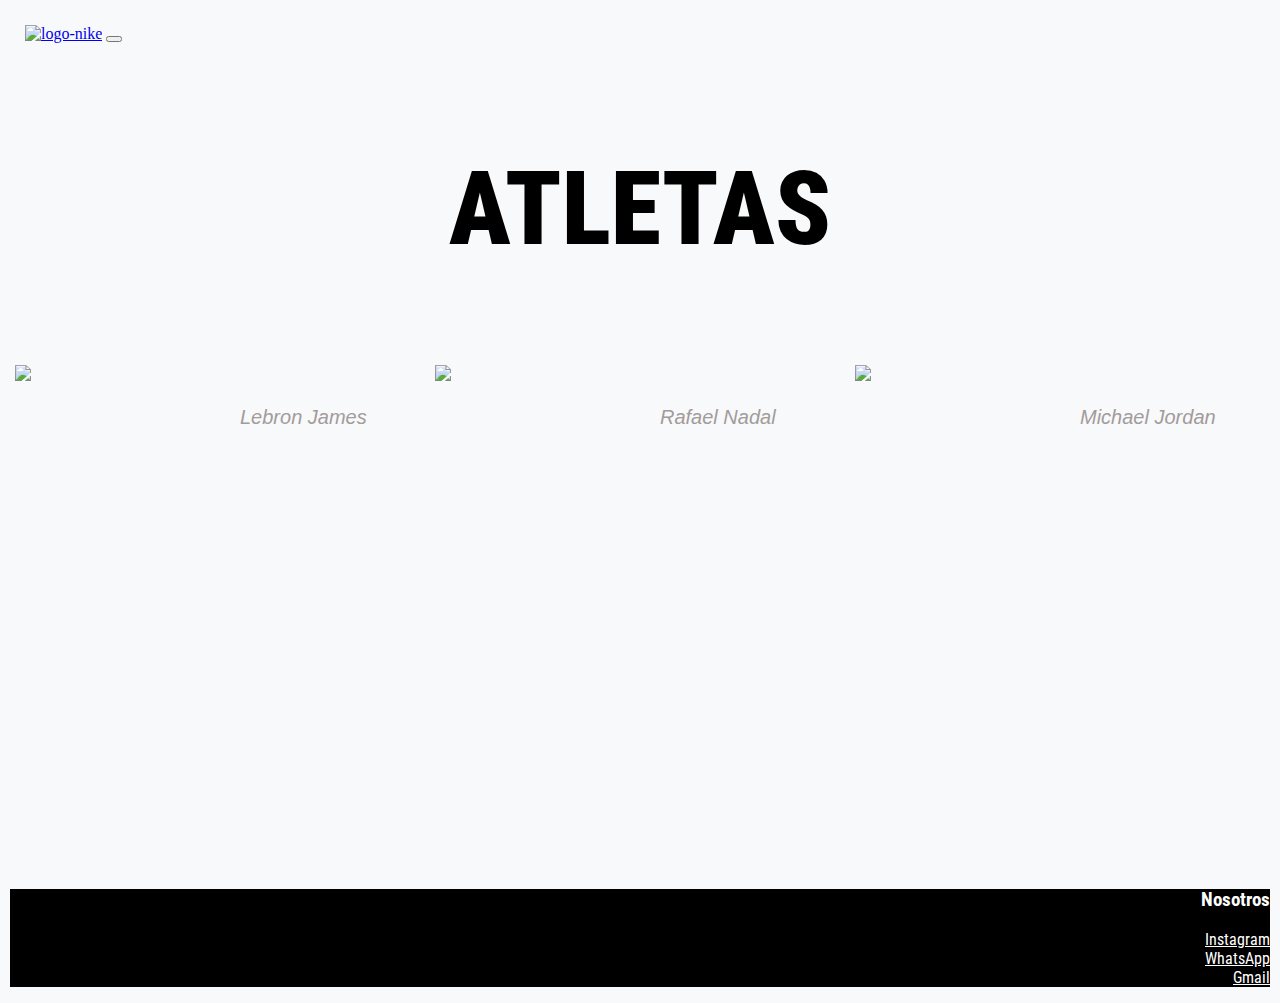
==== html/atletas.html @ a8a5d77b "2da entrega" ====
<!DOCTYPE html>
<html lang="en">
  <head>
    <meta charset="UTF-8" />
    <meta name="viewport" content="width=device-width, initial-scale=1.0" />
    <title>NIKE</title>
    <!--Link Bootstrap-->
    <link
      href="https://cdn.jsdelivr.net/npm/bootstrap@5.3.2/dist/css/bootstrap.min.css"
      rel="stylesheet"
      integrity="sha384-T3c6CoIi6uLrA9TneNEoa7RxnatzjcDSCmG1MXxSR1GAsXEV/Dwwykc2MPK8M2HN"
      crossorigin="anonymous"
    />
    <!--Link CSS-->
    <link rel="stylesheet" href="/css/style.css" />
    <link rel="preconnect" href="https://fonts.googleapis.com" />
    <link rel="preconnect" href="https://fonts.gstatic.com" crossorigin />
    <link
      href="https://fonts.googleapis.com/css2?family=Anton&family=Nunito+Sans:opsz,wght@6..12,300&family=Poppins:ital,wght@1,900&family=Roboto+Condensed&display=swap"
      rel="stylesheet"
    />
  </head>

  <body class="body">
    <header>
      <nav class="navbar navbar-expand-lg bg-body-tertiary">
        <div class="container-fluid">
          <a class="navbar-brand" href="#"
            ><img
              src="https://i.pinimg.com/originals/9d/0b/4b/9d0b4b9cbaba5226a76757b0e2e99367.png"
              alt="logo-nike"
              class="logo-navbar"
          /></a>
          <button
            class="navbar-toggler"
            type="button"
            data-bs-toggle="collapse"
            data-bs-target="#navbarNav"
            aria-controls="navbarNav"
            aria-expanded="false"
            aria-label="Toggle navigation"
          >
            <span class="navbar-toggler-icon"></span>
          </button>
          <div class="navbar-collapse" id="navbarNav">
            <ul class="navbar-nav">
              <li class="nav-item">
                <a
                  class="nav-link active"
                  aria-current="page"
                  href="/index.html"
                  >Inicio</a
                >
              </li>
              <li class="nav-item">
                <a class="nav-link" href="tienda.html">Tienda</a>
              </li>
              <li class="nav-item">
                <a class="nav-link" href="atletas.html">Atletas</a>
              </li>
              <li class="nav-item">
                <a class="nav-link" href="modelos.html">Modelos Iconicos</a>
              </li>
              <li class="nav-item">
                <a class="nav-link" href="historia.html">Historia</a>
              </li>
            </ul>
          </div>
        </div>
      </nav>
    </header>

    <main>
      <section>
        <h2 class="titulo-centrado">ATLETAS</h2>

        <div class="fila-atletas">
          <div class="columna-atletas">
            <img
              src="https://i.pinimg.com/originals/63/5b/e3/635be3c48342bec1712d4bdde1fe4622.jpg"
              alt=" "
              style="width: 100%"
            />
            <div class="nombre-atleta">Lebron James</div>
          </div>
          <div class="columna-atletas">
            <img
              src="https://i.pinimg.com/originals/fd/c3/a3/fdc3a3dd8ba06d1bac19644eab86b276.jpg"
              alt=" "
              style="width: 100%"
            />
            <div class="nombre-atleta">Rafael Nadal</div>
          </div>
          <div class="columna-atletas">
            <img
              src="https://img.buzzfeed.com/buzzfeed-static/complex/images/m4qe3i7oxkxd12v3qafi/michael-jordan-dunk-1988.jpg"
              alt=" "
              style="width: 100%"
            />
            <div class="nombre-atleta">Michael Jordan</div>
          </div>
        </div>
      </section>
    </main>

    <footer class="pie-pagina">
      <ul>
        <ul>
          <h3 class="contenido-piepagina">Nosotros</h3>
        </ul>
        <ul>
          <a class="contenido-piepagina" href="https://www.instagram.com/nike/"
            >Instagram</a
          >
        </ul>
        <ul>
          <a class="contenido-piepagina" href="">WhatsApp</a>
        </ul>
        <ul>
          <a class="contenido-piepagina" href="">Gmail</a>
        </ul>
      </ul>
    </footer>

    <!--Script de Bootstrap-->
    <link
      href="https://cdn.jsdelivr.net/npm/bootstrap@5.3.2/dist/css/bootstrap.min.css"
      rel="stylesheet"
      integrity="sha384-T3c6CoIi6uLrA9TneNEoa7RxnatzjcDSCmG1MXxSR1GAsXEV/Dwwykc2MPK8M2HN"
      crossorigin="anonymous"
    />
  </body>
</html>
---- css/style.css ----
/***********Inicio**********/

.body {
  background-color: #f8f9fa;
  margin: 10px;
  padding: 0px;
  box-sizing: border-box;
}

.logo-navbar {
  height: 70px;
}

header {
  background-color: #f8f9fa;
  display: flex;
  padding: 15px;
  justify-content: space-between;
  align-items: center;
}

header .navbar-collapse {
  color: #f8f9fa;
  display: none;
  position: relative;
}

header .navbar-collapse ul {
  list-style-type: none;
  display: flex;
  justify-content: space-between;
}

header .navbar-collapse ul li a {
  color: #000000;
  text-decoration: none;
  font-family: Arial, Helvetica, sans-serif;
  margin: 0px 40px 0px 40px;
  justify-content: space-between;
  align-items: center;
  font-size: larger;
}

.titulo {
  font-family: "Anton", sans-serif;
  font-family: "Nunito Sans", sans-serif;
  font-family: "Poppins", sans-serif;
  font-family: "Roboto Condensed", sans-serif;
  font-style: italic;
}

.imagen-inicio {
  height: 400px;
  width: 100%;
}

.enlaces-inicio {
  text-align: center;
}

.titulo-centrado {
  font-family: "Anton", sans-serif;
  font-family: "Nunito Sans", sans-serif;
  font-family: "Poppins", sans-serif;
  font-family: "Roboto Condensed", sans-serif;
  font-weight: 900;
  font-size: 8vw;
  text-transform: uppercase;
  text-align: center;
  line-height: 1;
  padding: 15px;
}

.imagen-categorias {
  height: 300px;
  width: 25%;
}

.link-categorias {
  background-color: #000000;
  display: block;
  margin-top: 5px;
  margin-left: 0px;
  width: 100px;
  text-decoration: none;
  text-align: center;
  font-family: Arial, Helvetica, sans-serif;
  border-radius: 5px;
  color: #ffffff;
}

.link-categorias:hover {
  background-color: #494141;
  border: 1px solid #000000;
  color: #000000;
  transition: 1s;
}

.pie-pagina {
  text-align: right;
  background-color: #000000;
}

.contenido-piepagina {
  font-family: "Anton", sans-serif;
  font-family: "Nunito Sans", sans-serif;
  font-family: "Poppins", sans-serif;
  font-family: "Roboto Condensed", sans-serif;
  color: #ffffff;
}

.zapas-carousel {
  height: 400px;
  width: 300px;
}

/***********Tienda**********/
.titulo-tienda {
  font-family: "Anton", sans-serif;
  font-family: "Nunito Sans", sans-serif;
  font-family: "Poppins", sans-serif;
  font-family: "Roboto Condensed", sans-serif;
  font-weight: 900;
  font-size: 8vw;
  text-transform: uppercase;
  text-align: center;
  line-height: 1;
  padding: 15px;
}

.columna {
  width: 33.3%;
  padding: 5px;
}

.fila {
  display: flex;
}

.nombre-zapatilla {
  display: flex;
  justify-content: space-between;
  font-family: "Anton", sans-serif;
  font-family: "Nunito Sans", sans-serif;
  font-family: "Poppins", sans-serif;
  font-family: "Roboto Condensed", sans-serif;
  font-size: large;
  padding-top: 5px;
}

.precio-zapatilla {
  display: flex;
  justify-content: space-between;
  font-family: "Anton", sans-serif;
  font-family: "Nunito Sans", sans-serif;
  font-family: "Poppins", sans-serif;
  font-family: "Roboto Condensed", sans-serif;
  font-size: large;
}

.imagenes-tienda {
  display: flex;
  justify-content: space-between;
  border-radius: 5px;
}

/***********Atletas**********/

.columna-atletas {
  width: 33.3%;
  padding: 5px;
  display: inline-block;
  position: relative;
}

.columna-atletas img {
  display: block;
  width: 100%;
  height: 500px;
}

.fila-atletas {
  display: flex;
}

.nombre-atleta {
  position: absolute;
  top: 7%;
  left: 50%;
  color: #a39b9b;
  padding: 10px 20px;
  font-size: 20px;
  text-align: right;
  font-family: Arial, Helvetica, sans-serif;
  font-style: oblique;
}

/***********Modelos**********/

.grid-container {
  display: grid;
  grid-template-columns: repeat(2, 1fr);
  grid-template-rows: repeat(2, 1fr);
  gap: 15px;
}

.grid-item-uno {
  background-color: #000000;
  grid-column: 1/2;
  grid-row: 1/2;
  padding: 16px;
  border-radius: 5px;
}

.grid-item-uno h1 {
  font-size: 2rem;
  font-family: Arial, Helvetica, sans-serif;
  color: #ffffff;
}

.grid-item-uno p {
  font-size: 1rem;
  font-family: Arial, Helvetica, sans-serif;
  color: #ffffff;
}

.grid-item-uno img {
  width: 100%;
  border-radius: 5px;
}

.grid-item-dos {
  background-color: #000000;
  grid-column: 2/2;
  grid-row: 1/2;
  padding: 16px;
  border-radius: 5px;
}

.grid-item-dos h1 {
  font-size: 2rem;
  font-family: Arial, Helvetica, sans-serif;
  color: #ffffff;
}

.grid-item-dos p {
  font-size: 1rem;
  font-family: Arial, Helvetica, sans-serif;
  color: #ffffff;
}

.grid-item-dos img {
  width: 100%;
  border-radius: 5px;
}

.zapas-modelos {
  display: flex;
  justify-content: space-between;
}

.zapas-modelos img {
  width: 50%;
  padding: 5px;
}

.zapas-modelos p {
  text-decoration: none;
  font-family: Arial, Helvetica, sans-serif;
}

.imagen-modelos img {
  display: block;
  width: 300px;
}

.nombre-modelos {
  position: absolute;
  top: 15%;
  left: 60%;
  color: #000000;
  padding: 10px 20px;
  font-size: 25px;
  text-align: right;
  font-family: "Anton", sans-serif;
  font-family: "Nunito Sans", sans-serif;
  font-family: "Poppins", sans-serif;
  font-family: "Roboto Condensed", sans-serif;
}

.imagen-modelos-jordan {
  position: relative;
  display: inline-block;
}

.imagen-modelos-jordan img {
  display: block;
  width: 100%;
  height: auto;
}

.nombre-modelos-jordan {
  position: absolute;
  top: 20%;
  left: 60%;
  color: #000000;
  padding: 10px 20px;
  font-size: 25px;
  text-align: right;
  font-family: "Anton", sans-serif;
  font-family: "Nunito Sans", sans-serif;
  font-family: "Poppins", sans-serif;
  font-family: "Roboto Condensed", sans-serif;
}

/***********Historia**********/

.titulo-historia {
  font-family: "Anton", sans-serif;
  font-family: "Nunito Sans", sans-serif;
  font-family: "Poppins", sans-serif;
  font-family: "Roboto Condensed", sans-serif;
  padding: 10px 30px;
  text-align: left;
  display: flex;
  align-items: center;
  justify-content: space-between;
  border-bottom: 1px solid;
}

.texto-historia {
  text-align: left;
  font-family: "Anton", sans-serif;
  font-family: "Nunito Sans", sans-serif;
  font-family: "Poppins", sans-serif;
  font-family: "Roboto Condensed", sans-serif;
  margin: 15px;
}

.columna-historia {
  width: 25%;
  padding: 5px;
  display: inline-block;
  position: relative;
}

.columna-historia img {
  display: block;
  width: 100%;
  height: 180px;
}

.fila-historia {
  display: flex;
}

.lideres {
  text-align: left;
  font-family: "Anton", sans-serif;
  font-family: "Nunito Sans", sans-serif;
  font-family: "Poppins", sans-serif;
  font-family: "Roboto Condensed", sans-serif;
}
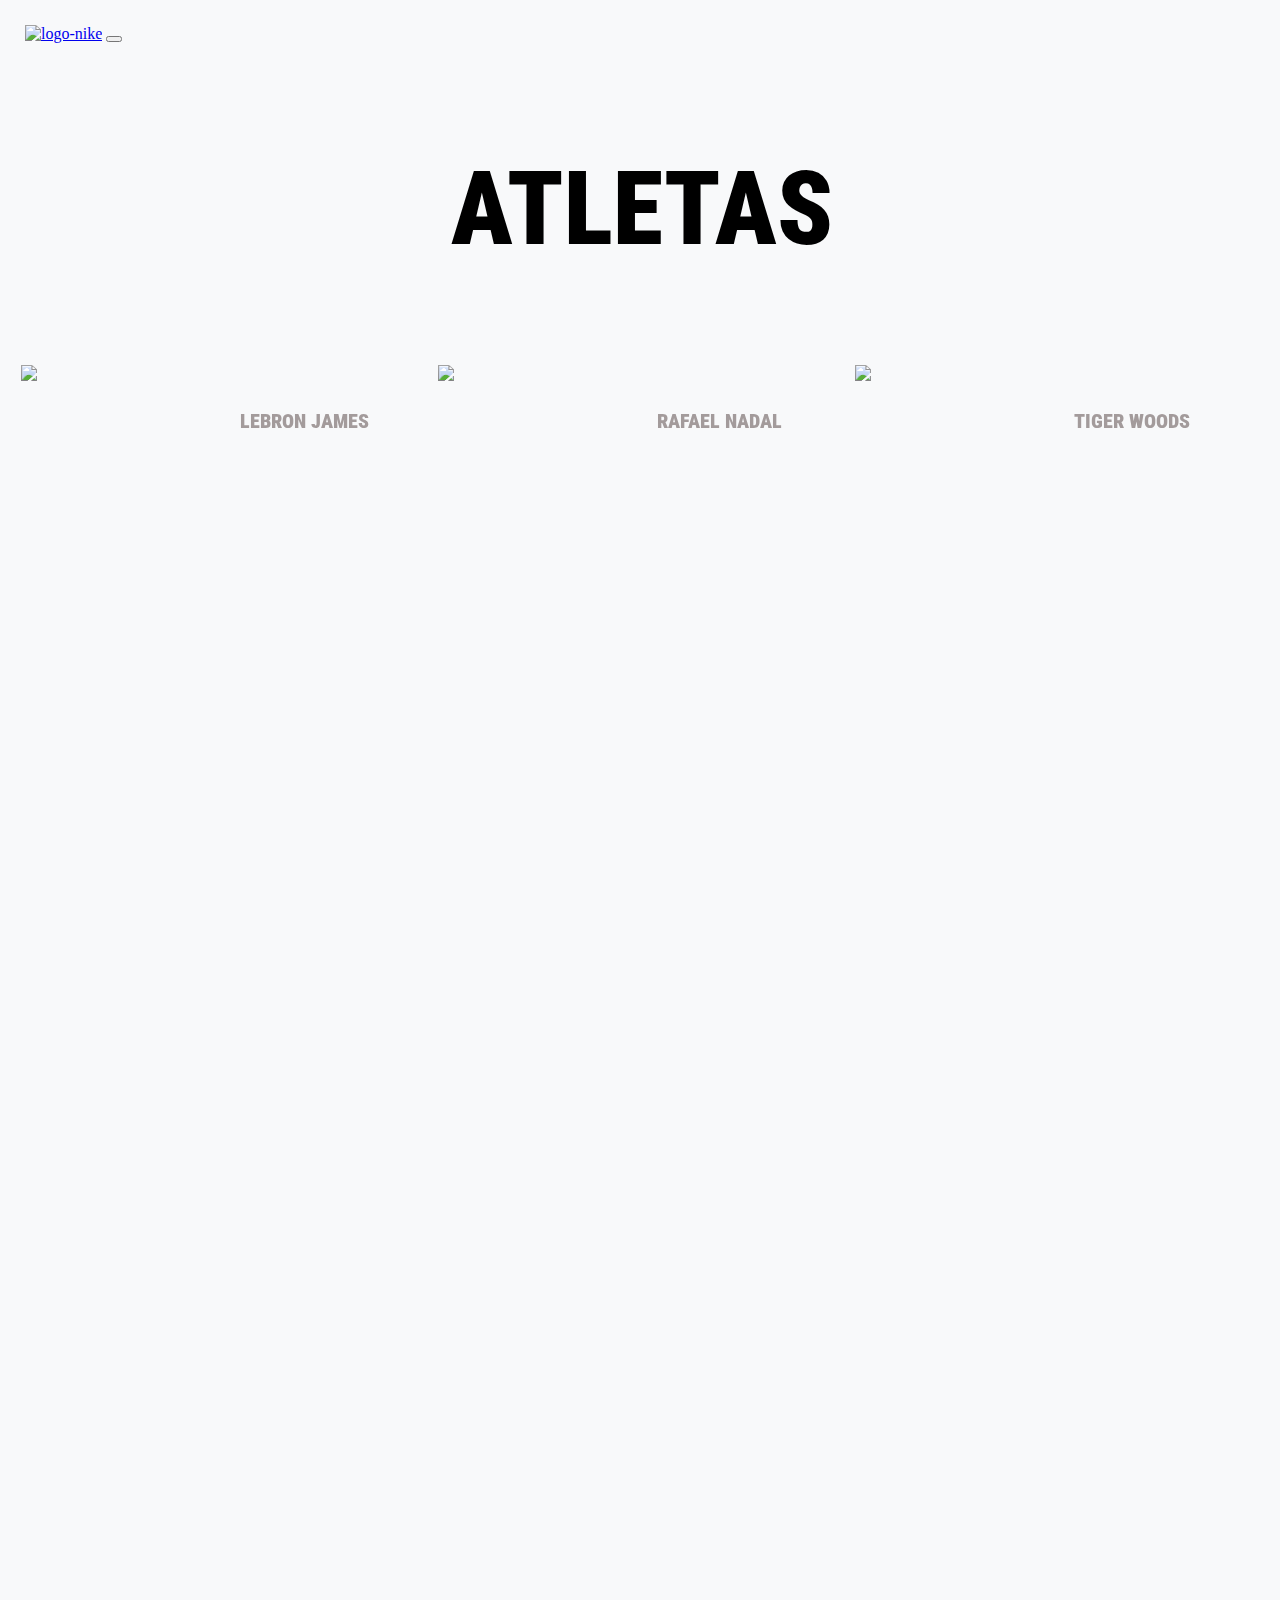
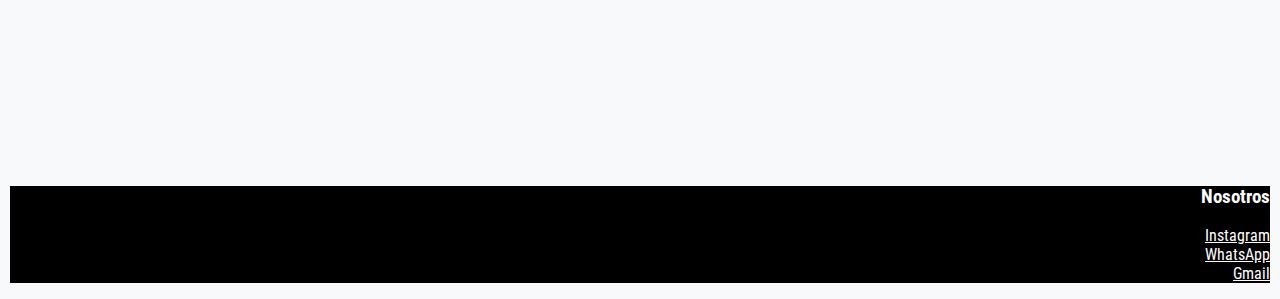
==== commit 2b621ee9: "sass corregido" ====
--- a/html/atletas.html
+++ b/html/atletas.html
@@ -11,14 +11,21 @@
       integrity="sha384-T3c6CoIi6uLrA9TneNEoa7RxnatzjcDSCmG1MXxSR1GAsXEV/Dwwykc2MPK8M2HN"
       crossorigin="anonymous"
     />
+    <script
+      src="https://cdn.jsdelivr.net/npm/bootstrap@5.3.2/dist/js/bootstrap.bundle.min.js"
+      integrity="sha384-C6RzsynM9kWDrMNeT87bh95OGNyZPhcTNXj1NW7RuBCsyN/o0jlpcV8Qyq46cDfL"
+      crossorigin="anonymous"
+    ></script>
     <!--Link CSS-->
-    <link rel="stylesheet" href="/css/style.css" />
+    <link rel="stylesheet" href="../css/style.css" />
     <link rel="preconnect" href="https://fonts.googleapis.com" />
     <link rel="preconnect" href="https://fonts.gstatic.com" crossorigin />
     <link
       href="https://fonts.googleapis.com/css2?family=Anton&family=Nunito+Sans:opsz,wght@6..12,300&family=Poppins:ital,wght@1,900&family=Roboto+Condensed&display=swap"
       rel="stylesheet"
     />
+    <!--Link Animacion-->
+    <link href="https://unpkg.com/aos@2.3.1/dist/aos.css" rel="stylesheet" />
   </head>
 
   <body class="body">
@@ -73,8 +80,7 @@
     <main>
       <section>
         <h2 class="titulo-centrado">ATLETAS</h2>
-
-        <div class="fila-atletas">
+        <div class="fila-atletas" data-aos="fade-down" data-aos-duration="2500">
           <div class="columna-atletas">
             <img
               src="https://i.pinimg.com/originals/63/5b/e3/635be3c48342bec1712d4bdde1fe4622.jpg"
@@ -93,11 +99,66 @@
           </div>
           <div class="columna-atletas">
             <img
-              src="https://img.buzzfeed.com/buzzfeed-static/complex/images/m4qe3i7oxkxd12v3qafi/michael-jordan-dunk-1988.jpg"
+              src="https://i.pinimg.com/1200x/61/f7/df/61f7dfc59a5e80cf7b47ea14137c1726.jpg"
               alt=" "
               style="width: 100%"
             />
-            <div class="nombre-atleta">Michael Jordan</div>
+            <div class="nombre-atleta">Tiger Woods</div>
+          </div>
+        </div>
+      </section>
+
+      <section
+        class="grid-container-atleta"
+        data-aos="fade-down"
+        data-aos-duration="2500"
+      >
+        <div class="grid-item-atleta">
+          <h1>Michael Jordan</h1>
+          <p>
+            Sin dudas, el atleta Nike mas importante de la historia. Hace 30
+            años, esta unión cambió la historia del deporte. En septiembre de
+            1984, el por entonces joven y prometedor Michael Jordan firmó un
+            contrato de exclusividad con la marca Nike que lo convertiría en un
+            ícono mundial.
+          </p>
+        </div>
+        <div class="grid-item-atleta-dos">
+          <div>
+            <img src="https://wallpapercave.com/wp/wp3268951.jpg" alt="" />
+          </div>
+        </div>
+      </section>
+
+      <section>
+        <div
+          class="fila-atletas-dos"
+          data-aos="fade-down"
+          data-aos-duration="2500"
+        >
+          <div class="columna-atletas-dos">
+            <img
+              src="https://e1.pxfuel.com/desktop-wallpaper/451/113/desktop-wallpaper-cristiano-ronaldo-black-and-white-cr7-black.jpg"
+              alt=" "
+              style="width: 100%"
+            />
+            <div class="nombre-atleta-dos">Cristiano Ronaldo</div>
+          </div>
+          <div class="columna-atletas-dos">
+            <img
+              src="https://pbs.twimg.com/media/FbsndOQWYAEPLnz.jpg:large"
+              alt=" "
+              style="width: 100%"
+            />
+            <div class="nombre-atleta-dos">Serena Williams</div>
+          </div>
+          <div class="columna-atletas-dos">
+            <img
+              src="https://pbs.twimg.com/media/FI38YAiVUAAELMK.jpg:large"
+              alt=" "
+              style="width: 100%"
+            />
+            <div class="nombre-atleta-dos">Russell Wilson</div>
           </div>
         </div>
       </section>
@@ -129,5 +190,10 @@
       integrity="sha384-T3c6CoIi6uLrA9TneNEoa7RxnatzjcDSCmG1MXxSR1GAsXEV/Dwwykc2MPK8M2HN"
       crossorigin="anonymous"
     />
+    <!--Script Animaciones-->
+    <script src="https://unpkg.com/aos@2.3.1/dist/aos.js"></script>
+    <script>
+      AOS.init();
+    </script>
   </body>
 </html>
--- a/css/style.css
+++ b/css/style.css
@@ -1,37 +1,30 @@
-/***********Inicio**********/
-
 .body {
   background-color: #f8f9fa;
   margin: 10px;
   padding: 0px;
   box-sizing: border-box;
 }
-
-.logo-navbar {
-  height: 70px;
-}
-
-header {
+.body header {
   background-color: #f8f9fa;
   display: flex;
   padding: 15px;
   justify-content: space-between;
   align-items: center;
 }
-
-header .navbar-collapse {
+.body header nav .logo-navbar {
+  height: 100px;
+}
+.body header nav .navbar-collapse {
   color: #f8f9fa;
   display: none;
   position: relative;
 }
-
-header .navbar-collapse ul {
+.body header nav .navbar-collapse ul {
   list-style-type: none;
   display: flex;
   justify-content: space-between;
 }
-
-header .navbar-collapse ul li a {
+.body header nav .navbar-collapse ul li a {
   color: #000000;
   text-decoration: none;
   font-family: Arial, Helvetica, sans-serif;
@@ -40,25 +33,12 @@
   align-items: center;
   font-size: larger;
 }
-
-.titulo {
-  font-family: "Anton", sans-serif;
-  font-family: "Nunito Sans", sans-serif;
-  font-family: "Poppins", sans-serif;
-  font-family: "Roboto Condensed", sans-serif;
-  font-style: italic;
-}
-
-.imagen-inicio {
+.body main .imagenes-inicio .imagen-inicio {
   height: 400px;
-  width: 100%;
-}
-
-.enlaces-inicio {
-  text-align: center;
-}
-
-.titulo-centrado {
+  margin-left: 5px;
+  width: 100%;
+}
+.body main .categorias-inicio .titulo-centrado {
   font-family: "Anton", sans-serif;
   font-family: "Nunito Sans", sans-serif;
   font-family: "Poppins", sans-serif;
@@ -70,13 +50,11 @@
   line-height: 1;
   padding: 15px;
 }
-
-.imagen-categorias {
+.body main .imagen-categorias {
   height: 300px;
   width: 25%;
 }
-
-.link-categorias {
+.body main .link-categorias {
   background-color: #000000;
   display: block;
   margin-top: 5px;
@@ -88,20 +66,17 @@
   border-radius: 5px;
   color: #ffffff;
 }
-
-.link-categorias:hover {
+.body main .link-categorias:hover {
   background-color: #494141;
   border: 1px solid #000000;
   color: #000000;
   transition: 1s;
 }
-
-.pie-pagina {
+.body .pie-pagina {
   text-align: right;
   background-color: #000000;
 }
-
-.contenido-piepagina {
+.body .pie-pagina .contenido-piepagina {
   font-family: "Anton", sans-serif;
   font-family: "Nunito Sans", sans-serif;
   font-family: "Poppins", sans-serif;
@@ -109,13 +84,7 @@
   color: #ffffff;
 }
 
-.zapas-carousel {
-  height: 400px;
-  width: 300px;
-}
-
-/***********Tienda**********/
-.titulo-tienda {
+main section .titulo-tienda {
   font-family: "Anton", sans-serif;
   font-family: "Nunito Sans", sans-serif;
   font-family: "Poppins", sans-serif;
@@ -127,17 +96,14 @@
   line-height: 1;
   padding: 15px;
 }
-
-.columna {
+main section .fila {
+  display: flex;
+}
+main section .fila .columna {
   width: 33.3%;
   padding: 5px;
 }
-
-.fila {
-  display: flex;
-}
-
-.nombre-zapatilla {
+main section .fila .columna .nombre-zapatilla {
   display: flex;
   justify-content: space-between;
   font-family: "Anton", sans-serif;
@@ -147,8 +113,7 @@
   font-size: large;
   padding-top: 5px;
 }
-
-.precio-zapatilla {
+main section .fila .columna .precio-zapatilla {
   display: flex;
   justify-content: space-between;
   font-family: "Anton", sans-serif;
@@ -157,163 +122,236 @@
   font-family: "Roboto Condensed", sans-serif;
   font-size: large;
 }
-
-.imagenes-tienda {
-  display: flex;
-  justify-content: space-between;
-  border-radius: 5px;
-}
-
-/***********Atletas**********/
-
-.columna-atletas {
+main section .fila .columna .imagen-tienda {
+  display: flex;
+  justify-content: space-between;
+  border-radius: 5px;
+}
+
+main {
+  margin: 3px;
+}
+main section {
+  margin-left: 3px;
+}
+main section .titulo-centrado {
+  font-family: "Anton", sans-serif;
+  font-family: "Nunito Sans", sans-serif;
+  font-family: "Poppins", sans-serif;
+  font-family: "Roboto Condensed", sans-serif;
+  font-weight: 900;
+  font-size: 8vw;
+  text-transform: uppercase;
+  text-align: center;
+  line-height: 1;
+  padding: 15px;
+}
+main section .fila-atletas {
+  display: flex;
+}
+main section .fila-atletas .columna-atletas {
   width: 33.3%;
   padding: 5px;
   display: inline-block;
   position: relative;
 }
-
-.columna-atletas img {
+main section .fila-atletas .columna-atletas img {
   display: block;
   width: 100%;
   height: 500px;
 }
-
-.fila-atletas {
-  display: flex;
-}
-
-.nombre-atleta {
+main section .fila-atletas .nombre-atleta {
   position: absolute;
   top: 7%;
   left: 50%;
-  color: #a39b9b;
   padding: 10px 20px;
   font-size: 20px;
   text-align: right;
-  font-family: Arial, Helvetica, sans-serif;
-  font-style: oblique;
-}
-
-/***********Modelos**********/
-
-.grid-container {
+  font-family: "Anton", sans-serif;
+  font-family: "Nunito Sans", sans-serif;
+  font-family: "Poppins", sans-serif;
+  font-family: "Roboto Condensed", sans-serif;
+  font-weight: 900;
+  text-transform: uppercase;
+  line-height: 1;
+  padding: 15px;
+  color: #a39b9b;
+}
+main .grid-container-atleta {
+  display: grid;
+  grid-template-columns: repeat(2, 1fr);
+  grid-template-rows: repeat(1, 1fr);
+  margin-left: 3px;
+}
+main .grid-container-atleta .grid-item-atleta {
+  background-color: #000000;
+  grid-column: 1/2;
+  grid-row: 1/1;
+  padding: 16px;
+  border-radius: 5px;
+}
+main .grid-container-atleta .grid-item-atleta h1 {
+  font-family: "Anton", sans-serif;
+  font-family: "Nunito Sans", sans-serif;
+  font-family: "Poppins", sans-serif;
+  font-family: "Roboto Condensed", sans-serif;
+  font-weight: 900;
+  font-size: 3vw;
+  text-transform: uppercase;
+  text-align: center;
+  line-height: 1;
+  padding: 15px;
+  color: #a39b9b;
+}
+main .grid-container-atleta .grid-item-atleta p {
+  font-family: "Anton", sans-serif;
+  font-family: "Nunito Sans", sans-serif;
+  font-family: "Poppins", sans-serif;
+  font-family: "Roboto Condensed", sans-serif;
+  font-weight: 900;
+  font-size: 2vw;
+  text-transform: uppercase;
+  text-align: center;
+  line-height: 1;
+  padding: 15px;
+  color: #ffffff;
+}
+main .grid-container-atleta .grid-item-atleta-dos {
+  background-color: #000000;
+  grid-column: 2/2;
+  grid-row: 1/1;
+  padding: 16px;
+  border-radius: 5px;
+}
+main .grid-container-atleta .grid-item-atleta-dos img {
+  width: 100%;
+  border-radius: 5px;
+}
+main .fila-atletas-dos {
+  display: flex;
+}
+main .fila-atletas-dos .columna-atletas-dos {
+  width: 33.3%;
+  padding: 5px;
+  display: inline-block;
+  position: relative;
+}
+main .fila-atletas-dos .columna-atletas-dos img {
+  display: block;
+  width: 100%;
+  height: 500px;
+}
+main .fila-atletas-dos .nombre-atleta-dos {
+  position: absolute;
+  top: 7%;
+  left: 50%;
+  padding: 10px 20px;
+  font-size: 20px;
+  text-align: right;
+  font-family: "Anton", sans-serif;
+  font-family: "Nunito Sans", sans-serif;
+  font-family: "Poppins", sans-serif;
+  font-family: "Roboto Condensed", sans-serif;
+  font-weight: 900;
+  text-transform: uppercase;
+  line-height: 1;
+  padding: 15px;
+  color: #a39b9b;
+}
+
+main .grid-container {
   display: grid;
   grid-template-columns: repeat(2, 1fr);
   grid-template-rows: repeat(2, 1fr);
-  gap: 15px;
-}
-
-.grid-item-uno {
+}
+main .grid-container .grid-item-uno {
   background-color: #000000;
   grid-column: 1/2;
   grid-row: 1/2;
   padding: 16px;
   border-radius: 5px;
 }
-
-.grid-item-uno h1 {
-  font-size: 2rem;
-  font-family: Arial, Helvetica, sans-serif;
+main .grid-container .grid-item-uno h1 {
+  font-family: "Anton", sans-serif;
+  font-family: "Nunito Sans", sans-serif;
+  font-family: "Poppins", sans-serif;
+  font-family: "Roboto Condensed", sans-serif;
+  font-weight: 900;
+  font-size: 3vw;
+  text-transform: uppercase;
+  text-align: center;
+  line-height: 1;
+  padding: 15px;
+  color: #a39b9b;
+}
+main .grid-container .grid-item-uno p {
+  font-family: "Anton", sans-serif;
+  font-family: "Nunito Sans", sans-serif;
+  font-family: "Poppins", sans-serif;
+  font-family: "Roboto Condensed", sans-serif;
+  font-weight: 900;
+  font-size: 2vw;
+  text-transform: uppercase;
+  text-align: center;
+  line-height: 1;
+  padding: 15px;
   color: #ffffff;
 }
-
-.grid-item-uno p {
-  font-size: 1rem;
-  font-family: Arial, Helvetica, sans-serif;
-  color: #ffffff;
-}
-
-.grid-item-uno img {
-  width: 100%;
-  border-radius: 5px;
-}
-
-.grid-item-dos {
+main .grid-container .grid-item-dos {
   background-color: #000000;
   grid-column: 2/2;
   grid-row: 1/2;
   padding: 16px;
   border-radius: 5px;
 }
-
-.grid-item-dos h1 {
-  font-size: 2rem;
-  font-family: Arial, Helvetica, sans-serif;
+main .grid-container .grid-item-dos img {
+  width: 100%;
+  border-radius: 5px;
+}
+main .grid-container .grid-item-tres {
+  background-color: #8d021f;
+  grid-column: 1/2;
+  grid-row: 2/2;
+  padding: 16px;
+  border-radius: 5px;
+}
+main .grid-container .grid-item-tres img {
+  width: 100%;
+  border-radius: 5px;
+}
+main .grid-container .grid-item-cuatro {
+  background-color: #8d021f;
+  grid-column: 2/2;
+  grid-row: 2/2;
+  padding: 16px;
+  border-radius: 5px;
+}
+main .grid-container .grid-item-cuatro h1 {
+  font-family: "Anton", sans-serif;
+  font-family: "Nunito Sans", sans-serif;
+  font-family: "Poppins", sans-serif;
+  font-family: "Roboto Condensed", sans-serif;
+  font-weight: 900;
+  font-size: 3vw;
+  text-transform: uppercase;
+  text-align: center;
+  line-height: 1;
+  padding: 15px;
+  color: #a39b9b;
+}
+main .grid-container .grid-item-cuatro p {
+  font-family: "Anton", sans-serif;
+  font-family: "Nunito Sans", sans-serif;
+  font-family: "Poppins", sans-serif;
+  font-family: "Roboto Condensed", sans-serif;
+  font-weight: 900;
+  font-size: 2vw;
+  text-transform: uppercase;
+  text-align: center;
+  line-height: 1;
+  padding: 15px;
   color: #ffffff;
 }
-
-.grid-item-dos p {
-  font-size: 1rem;
-  font-family: Arial, Helvetica, sans-serif;
-  color: #ffffff;
-}
-
-.grid-item-dos img {
-  width: 100%;
-  border-radius: 5px;
-}
-
-.zapas-modelos {
-  display: flex;
-  justify-content: space-between;
-}
-
-.zapas-modelos img {
-  width: 50%;
-  padding: 5px;
-}
-
-.zapas-modelos p {
-  text-decoration: none;
-  font-family: Arial, Helvetica, sans-serif;
-}
-
-.imagen-modelos img {
-  display: block;
-  width: 300px;
-}
-
-.nombre-modelos {
-  position: absolute;
-  top: 15%;
-  left: 60%;
-  color: #000000;
-  padding: 10px 20px;
-  font-size: 25px;
-  text-align: right;
-  font-family: "Anton", sans-serif;
-  font-family: "Nunito Sans", sans-serif;
-  font-family: "Poppins", sans-serif;
-  font-family: "Roboto Condensed", sans-serif;
-}
-
-.imagen-modelos-jordan {
-  position: relative;
-  display: inline-block;
-}
-
-.imagen-modelos-jordan img {
-  display: block;
-  width: 100%;
-  height: auto;
-}
-
-.nombre-modelos-jordan {
-  position: absolute;
-  top: 20%;
-  left: 60%;
-  color: #000000;
-  padding: 10px 20px;
-  font-size: 25px;
-  text-align: right;
-  font-family: "Anton", sans-serif;
-  font-family: "Nunito Sans", sans-serif;
-  font-family: "Poppins", sans-serif;
-  font-family: "Roboto Condensed", sans-serif;
-}
-
-/***********Historia**********/
 
 .titulo-historia {
   font-family: "Anton", sans-serif;
@@ -361,3 +399,5 @@
   font-family: "Poppins", sans-serif;
   font-family: "Roboto Condensed", sans-serif;
 }
+
+/*# sourceMappingURL=style.css.map */
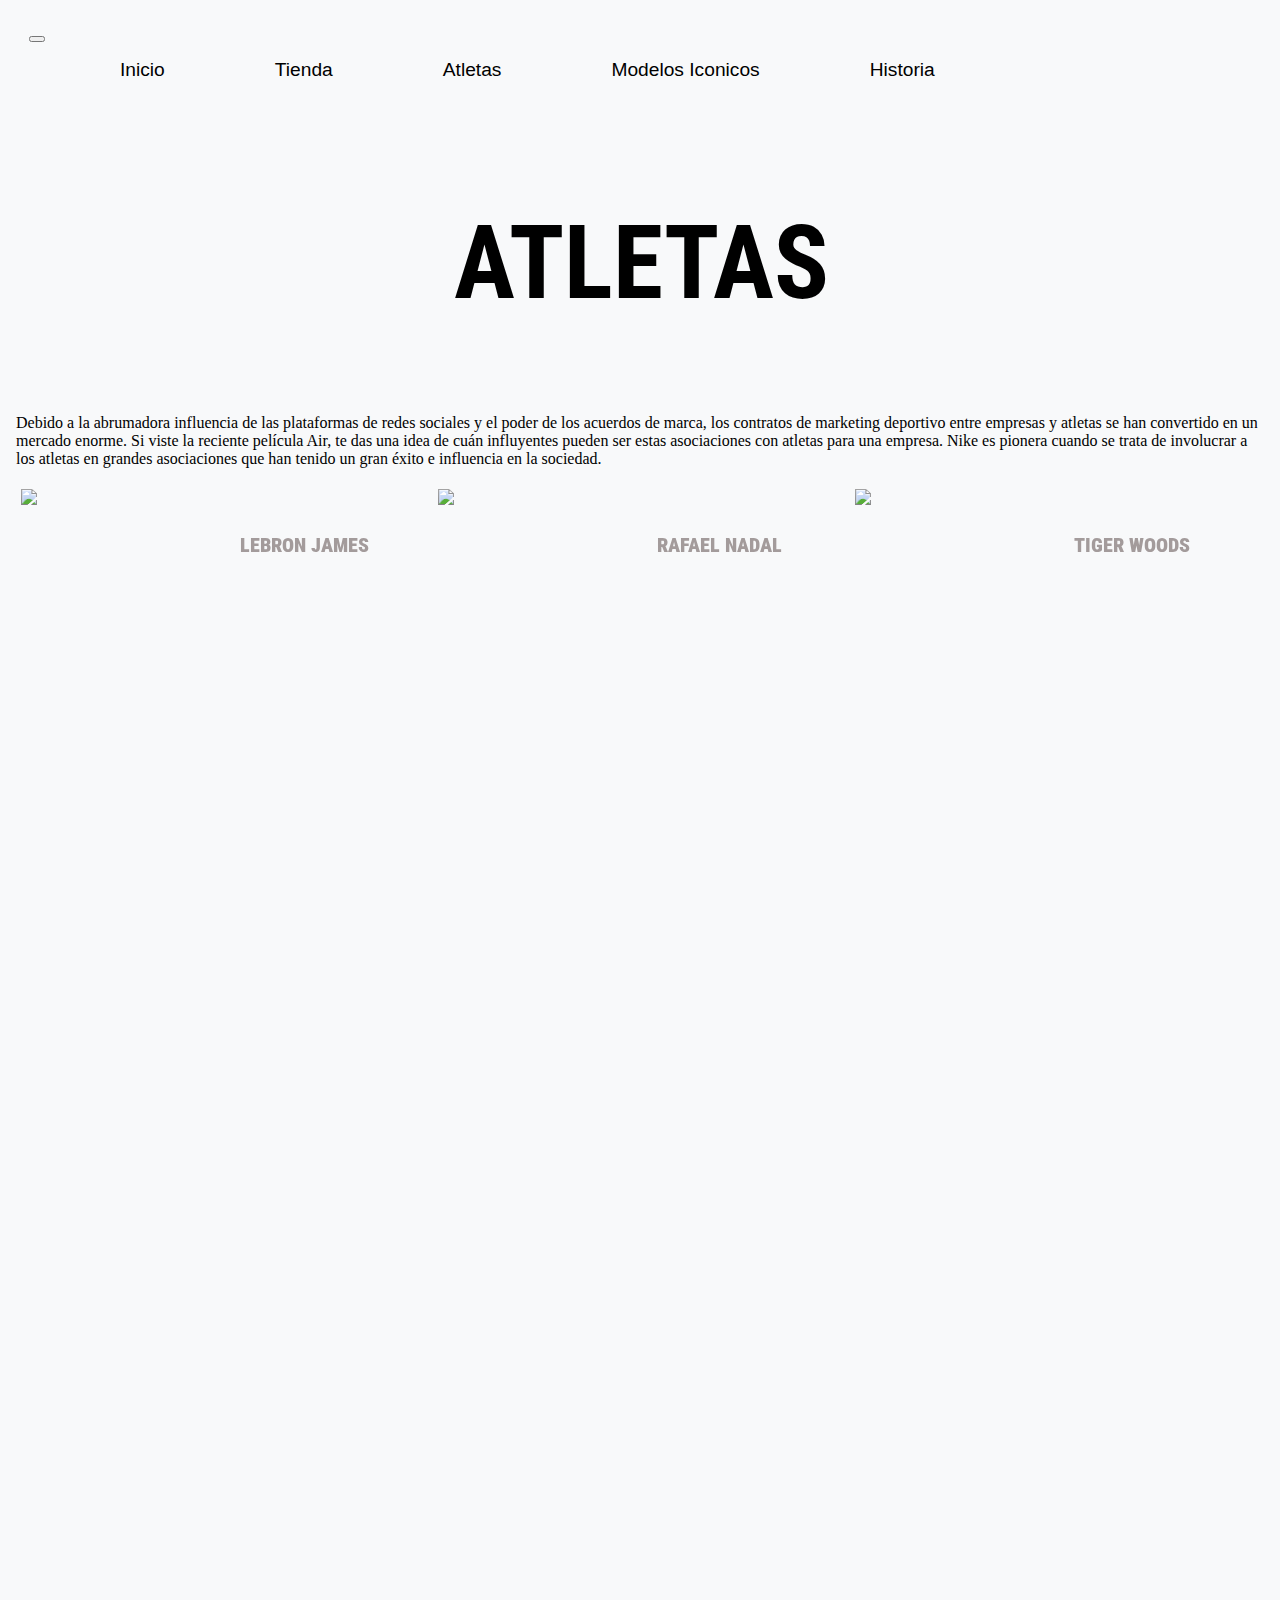
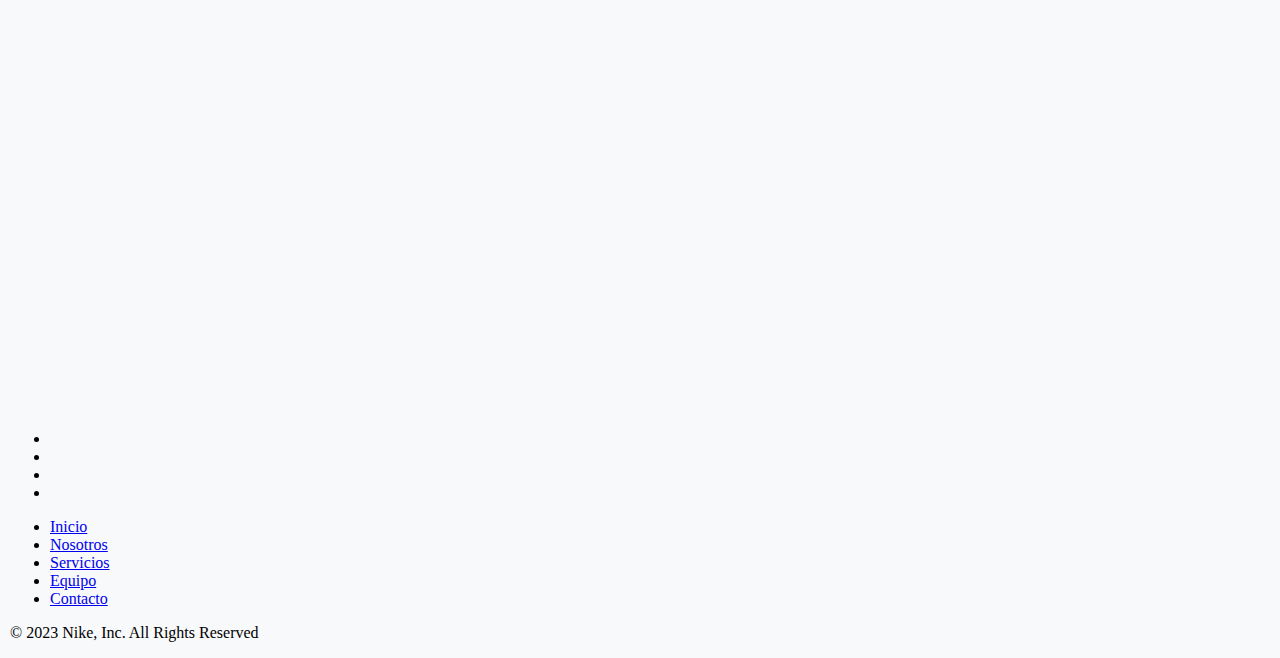
==== commit cf3c61ff: "preentrega 3" ====
--- a/html/atletas.html
+++ b/html/atletas.html
@@ -30,46 +30,47 @@
 
   <body class="body">
     <header>
-      <nav class="navbar navbar-expand-lg bg-body-tertiary">
+      <nav class="navbar navbar-expand-lg bg-body-tertiary w-100 p-3">
         <div class="container-fluid">
-          <a class="navbar-brand" href="#"
-            ><img
-              src="https://i.pinimg.com/originals/9d/0b/4b/9d0b4b9cbaba5226a76757b0e2e99367.png"
-              alt="logo-nike"
-              class="logo-navbar"
+          <a class="navbar-brand" href="#">
+            <img
+              src="https://i.pinimg.com/originals/33/e6/3d/33e63d5adb0da6b303a83901c8e8463a.png"
+              alt=""
           /></a>
           <button
             class="navbar-toggler"
             type="button"
             data-bs-toggle="collapse"
-            data-bs-target="#navbarNav"
-            aria-controls="navbarNav"
+            data-bs-target="#navbarTogglerDemo02"
+            aria-controls="navbarTogglerDemo02"
             aria-expanded="false"
             aria-label="Toggle navigation"
           >
             <span class="navbar-toggler-icon"></span>
           </button>
-          <div class="navbar-collapse" id="navbarNav">
-            <ul class="navbar-nav">
+          <div class="collapse navbar-collapse" id="navbarTogglerDemo02">
+            <ul class="navbar-nav me-auto mb-2 mb-lg-0">
               <li class="nav-item">
                 <a
                   class="nav-link active"
                   aria-current="page"
-                  href="/index.html"
+                  href="../index.html"
                   >Inicio</a
                 >
               </li>
               <li class="nav-item">
-                <a class="nav-link" href="tienda.html">Tienda</a>
-              </li>
-              <li class="nav-item">
-                <a class="nav-link" href="atletas.html">Atletas</a>
-              </li>
-              <li class="nav-item">
-                <a class="nav-link" href="modelos.html">Modelos Iconicos</a>
-              </li>
-              <li class="nav-item">
-                <a class="nav-link" href="historia.html">Historia</a>
+                <a class="nav-link" href="../html/tienda.html">Tienda</a>
+              </li>
+              <li class="nav-item">
+                <a class="nav-link" href="../html/atletas.html">Atletas</a>
+              </li>
+              <li class="nav-item">
+                <a class="nav-link" href="../html/modelos.html"
+                  >Modelos Iconicos</a
+                >
+              </li>
+              <li class="nav-item">
+                <a class="nav-link" href="../html/historia.html">Historia</a>
               </li>
             </ul>
           </div>
@@ -80,6 +81,12 @@
     <main>
       <section>
         <h2 class="titulo-centrado">ATLETAS</h2>
+        <div class="origen">
+        <p>
+          Debido a la abrumadora influencia de las plataformas de redes sociales y el poder de los acuerdos de marca, los contratos de marketing deportivo entre empresas y atletas se han convertido en un mercado enorme. Si viste la reciente película Air, te das una idea de cuán influyentes pueden ser estas asociaciones con atletas para una empresa.
+          <span class="subtitulo">Nike es pionera cuando se trata de involucrar a los atletas en grandes asociaciones que han tenido un gran éxito e influencia en la sociedad.<span>
+        </p>
+        </div>
         <div class="fila-atletas" data-aos="fade-down" data-aos-duration="2500">
           <div class="columna-atletas">
             <img
@@ -108,24 +115,15 @@
         </div>
       </section>
 
-      <section
-        class="grid-container-atleta"
-        data-aos="fade-down"
-        data-aos-duration="2500"
-      >
-        <div class="grid-item-atleta">
-          <h1>Michael Jordan</h1>
-          <p>
-            Sin dudas, el atleta Nike mas importante de la historia. Hace 30
-            años, esta unión cambió la historia del deporte. En septiembre de
-            1984, el por entonces joven y prometedor Michael Jordan firmó un
-            contrato de exclusividad con la marca Nike que lo convertiría en un
-            ícono mundial.
-          </p>
-        </div>
-        <div class="grid-item-atleta-dos">
-          <div>
-            <img src="https://wallpapercave.com/wp/wp3268951.jpg" alt="" />
+      <section>
+        <div class="fila-atletas" data-aos="fade-down" data-aos-duration="2500">
+          <div class="columna-atletas">
+            <img
+              src="https://wallpapercave.com/wp/wp3531866.jpg"
+              alt=" "
+              style="width: 100%"
+            />
+            <div class="nombre-atleta">Michael Jordan</div>
           </div>
         </div>
       </section>
@@ -164,23 +162,53 @@
       </section>
     </main>
 
-    <footer class="pie-pagina">
-      <ul>
-        <ul>
-          <h3 class="contenido-piepagina">Nosotros</h3>
-        </ul>
-        <ul>
-          <a class="contenido-piepagina" href="https://www.instagram.com/nike/"
-            >Instagram</a
-          >
-        </ul>
-        <ul>
-          <a class="contenido-piepagina" href="">WhatsApp</a>
-        </ul>
-        <ul>
-          <a class="contenido-piepagina" href="">Gmail</a>
-        </ul>
+    <footer class="footer">
+      <ul class="social-icono">
+        <li class="social-icono_item">
+          <a
+            class="social-icono_link"
+            target="_blank"
+            href="https://www.instagram.com/nike/?hl=es"
+          >
+            <img src="../assets/icons8-instagram-50.png" alt="" />
+          </a>
+        </li>
+        <li class="social-icono_item">
+          <a
+            class="social-icono_link"
+            target="_blank"
+            href="https://www.whatsapp.com/?lang=es_LA"
+          >
+            <img src="../assets/icons8-whatsapp-50.png" alt="" />
+          </a>
+        </li>
+        <li class="social-icono_item">
+          <a
+            class="social-icono_link"
+            target="_blank"
+            href="https://www.facebook.com/?locale=es_LA"
+          >
+            <img src="../assets/icons8-facebook-50.png" alt="" />
+          </a>
+        </li>
+        <li class="social-icono_item">
+          <a
+            class="social-icono_link"
+            target="_blank"
+            href="https://www.google.com/intl/es-419/gmail/about/"
+          >
+            <img src="../assets/icons8-gmail-nuevo-50.png" alt="" />
+          </a>
+        </li>
       </ul>
+      <ul class="menu">
+        <li class="menu_item"><a class="menu_link" href="#">Inicio</a></li>
+        <li class="menu_item"><a class="menu_link" href="#">Nosotros</a></li>
+        <li class="menu_item"><a class="menu_link" href="#">Servicios</a></li>
+        <li class="menu_item"><a class="menu_link" href="#">Equipo</a></li>
+        <li class="menu_item"><a class="menu_link" href="#">Contacto</a></li>
+      </ul>
+      <p>© 2023 Nike, Inc. All Rights Reserved</p>
     </footer>
 
     <!--Script de Bootstrap-->
--- a/css/style.css
+++ b/css/style.css
@@ -11,50 +11,95 @@
   justify-content: space-between;
   align-items: center;
 }
-.body header nav .logo-navbar {
+.body header nav div a img {
   height: 100px;
 }
-.body header nav .navbar-collapse {
+.body header nav #navbarTogglerDemo02 {
   color: #f8f9fa;
-  display: none;
   position: relative;
 }
-.body header nav .navbar-collapse ul {
+.body header nav #navbarTogglerDemo02 ul {
   list-style-type: none;
   display: flex;
   justify-content: space-between;
 }
-.body header nav .navbar-collapse ul li a {
+.body header nav #navbarTogglerDemo02 ul li a {
   color: #000000;
   text-decoration: none;
   font-family: Arial, Helvetica, sans-serif;
-  margin: 0px 40px 0px 40px;
+  margin: 0px 55px 0px 55px;
   justify-content: space-between;
   align-items: center;
   font-size: larger;
 }
+.body header nav #navbarTogglerDemo02 ul li a:hover {
+  background-color: #000000;
+  color: #ffffff;
+  transition: 0.5s;
+  border-radius: 5px;
+}
+.body main .ofertas {
+  padding: 10px;
+  margin: 6px;
+  background: linear-gradient(white, white) padding-box, linear-gradient(to right, #15eaf2, #3af725) border-box;
+  border-radius: 50em;
+  border: 5px solid transparent;
+}
+.body main .ofertas p {
+  font-family: "Anton", sans-serif;
+  font-family: "Nunito Sans", sans-serif;
+  font-family: "Poppins", sans-serif;
+  font-family: "Roboto Condensed", sans-serif;
+  font-weight: 700;
+  font-size: 2vw;
+  text-transform: uppercase;
+  text-align: center;
+  line-height: 1;
+}
+.body main h1 {
+  font-family: "Anton", sans-serif;
+  font-family: "Nunito Sans", sans-serif;
+  font-family: "Poppins", sans-serif;
+  font-family: "Roboto Condensed", sans-serif;
+  font-weight: 700;
+  font-size: 8vw;
+  text-transform: uppercase;
+  text-align: center;
+  line-height: 1;
+  padding: 10px;
+}
+.body main .titulo-centrado {
+  font-family: "Anton", sans-serif;
+  font-family: "Nunito Sans", sans-serif;
+  font-family: "Poppins", sans-serif;
+  font-family: "Roboto Condensed", sans-serif;
+  font-weight: 700;
+  font-size: 8vw;
+  text-transform: uppercase;
+  text-align: center;
+  line-height: 1;
+  padding: 15px;
+}
 .body main .imagenes-inicio .imagen-inicio {
+  height: 500px;
+  margin-left: 5px;
+  width: 100%;
+}
+.body main .categorias-inicio .fila-categorias {
+  display: flex;
+}
+.body main .categorias-inicio .fila-categorias .columna-categorias {
+  width: 25%;
+  padding: 5px;
+  display: inline-block;
+  position: relative;
+}
+.body main .categorias-inicio .fila-categorias .columna-categorias .imagen-categorias {
+  display: block;
+  width: 100%;
   height: 400px;
-  margin-left: 5px;
-  width: 100%;
-}
-.body main .categorias-inicio .titulo-centrado {
-  font-family: "Anton", sans-serif;
-  font-family: "Nunito Sans", sans-serif;
-  font-family: "Poppins", sans-serif;
-  font-family: "Roboto Condensed", sans-serif;
-  font-weight: 900;
-  font-size: 8vw;
-  text-transform: uppercase;
-  text-align: center;
-  line-height: 1;
-  padding: 15px;
-}
-.body main .imagen-categorias {
-  height: 300px;
-  width: 25%;
-}
-.body main .link-categorias {
+}
+.body main .categorias-inicio .link-categorias {
   background-color: #000000;
   display: block;
   margin-top: 5px;
@@ -62,28 +107,32 @@
   width: 100px;
   text-decoration: none;
   text-align: center;
-  font-family: Arial, Helvetica, sans-serif;
-  border-radius: 5px;
-  color: #ffffff;
-}
-.body main .link-categorias:hover {
+  font-family: "Anton", sans-serif;
+  font-family: "Nunito Sans", sans-serif;
+  font-family: "Poppins", sans-serif;
+  font-family: "Roboto Condensed", sans-serif;
+  font-weight: 600;
+  line-height: 1;
+  border-radius: 10px;
+  color: #ffffff;
+}
+.body main .categorias-inicio .link-categorias:hover {
   background-color: #494141;
   border: 1px solid #000000;
-  color: #000000;
+  color: #ffffff;
   transition: 1s;
 }
-.body .pie-pagina {
+.body main .pie-pagina {
   text-align: right;
   background-color: #000000;
 }
-.body .pie-pagina .contenido-piepagina {
-  font-family: "Anton", sans-serif;
-  font-family: "Nunito Sans", sans-serif;
-  font-family: "Poppins", sans-serif;
-  font-family: "Roboto Condensed", sans-serif;
-  color: #ffffff;
-}
-
+.body main .pie-pagina .contenido-piepagina {
+  font-family: "Anton", sans-serif;
+  font-family: "Nunito Sans", sans-serif;
+  font-family: "Poppins", sans-serif;
+  font-family: "Roboto Condensed", sans-serif;
+  color: #ffffff;
+}
 main section .titulo-tienda {
   font-family: "Anton", sans-serif;
   font-family: "Nunito Sans", sans-serif;
